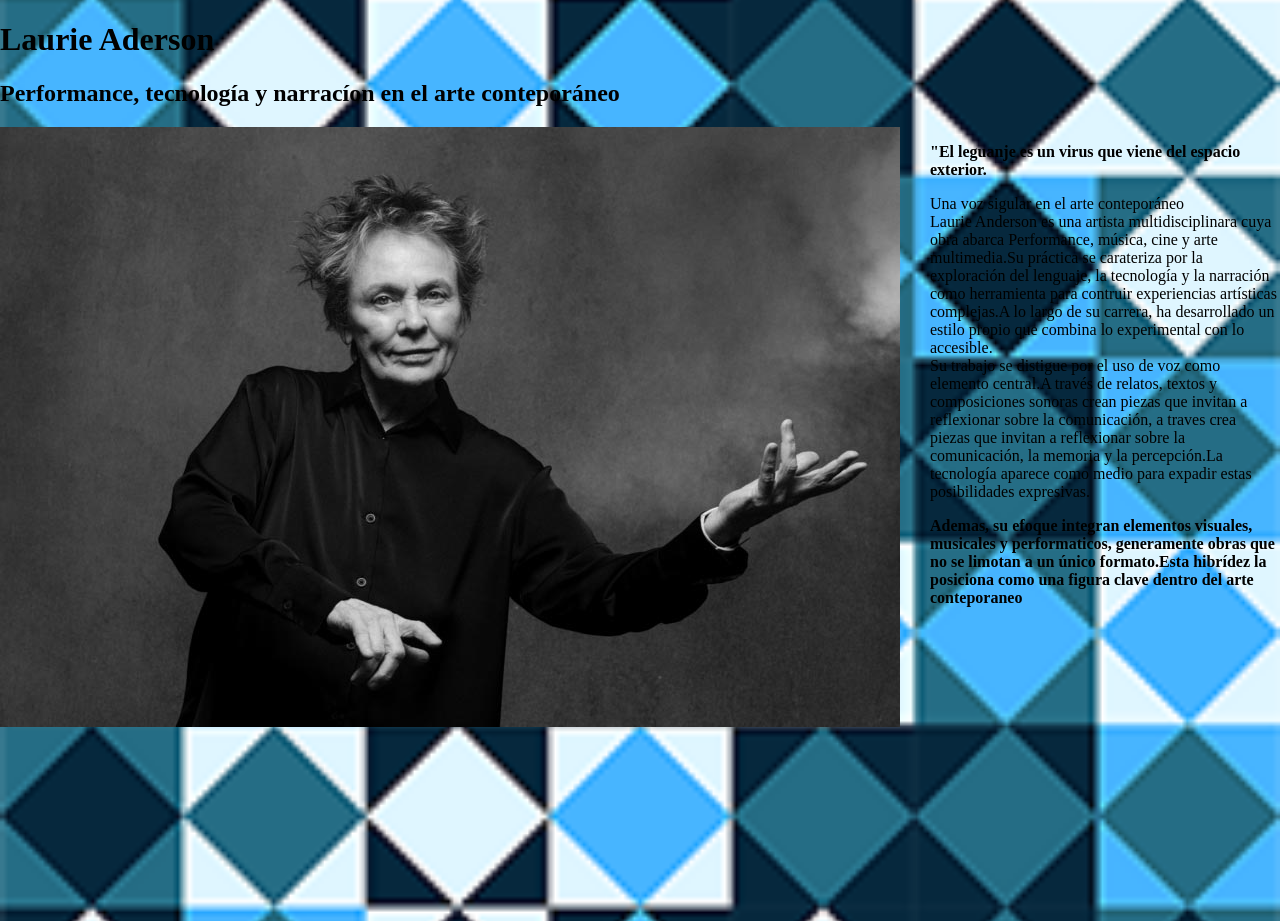
==== index.html @ db7ddc15 "Agregué estructura HTML y CSS, creé index.html y añadí imágenes y carpeta img" ====
<!DOCTYPE html>
<html long="ess">
    <head>
        <meta charset="UTF-8">
        <title>Laurie Aderson</title>
        <link rel="stylesheet" href="estilos.css">
</head>
<body>
    <header>
        <h1>Laurie Aderson</h1>
        <h2>Performance, tecnología y narracíon en el arte conteporáneo</h2>
    </header>
    <main>
        <section class="contenedor">
            <img src="img/anderson-1.jpg" alt="imagen">
            <article class="texto">
                <p><strong>"El leguanje es un virus que viene del espacio exterior.</strong></p>
                <p>Una voz sigular en el arte conteporáneo<br>Laurie Anderson es una artista multidisciplinara cuya obra abarca Performance, música, cine y arte multimedia.Su práctica se carateriza por la exploración del lenguaje, la tecnología y la narración como herramienta para contruir experiencias artísticas complejas.A lo largo de su carrera, ha desarrollado un estilo propio que combina lo experimental con lo accesible.<br>Su trabajo se distigue por el uso de voz como elemento central.A través de relatos, textos y composiciones sonoras crean piezas que invitan a reflexionar sobre la comunicación, a traves crea piezas que invitan a reflexionar sobre la comunicación, la memoria y la percepción.La tecnología aparece como medio para expadir estas posibilidades expresivas.</p>
                <p><strong>Ademas, su efoque integran elementos visuales, musicales y performaticos, generamente obras que no se limotan a un único formato.Esta hibrídez la posiciona como una figura clave dentro del arte conteporaneo</strong></p>  
            </article>
            </section>
            </main>
</body>
</html>
---- estilos.css ----
html,body{
    margin:0;
    width: 100%;
    height: 100%;
}
body{
    background-image:url("img/fondo.png") ;
    background-size: cover;
    background-repeat: no-repeat;
    background-position: center;
}
.contenedor{
    display:flex;
    align-items: flex-start;
    gap:30px;
}
.texto{
    margin-top:-10ox;
}
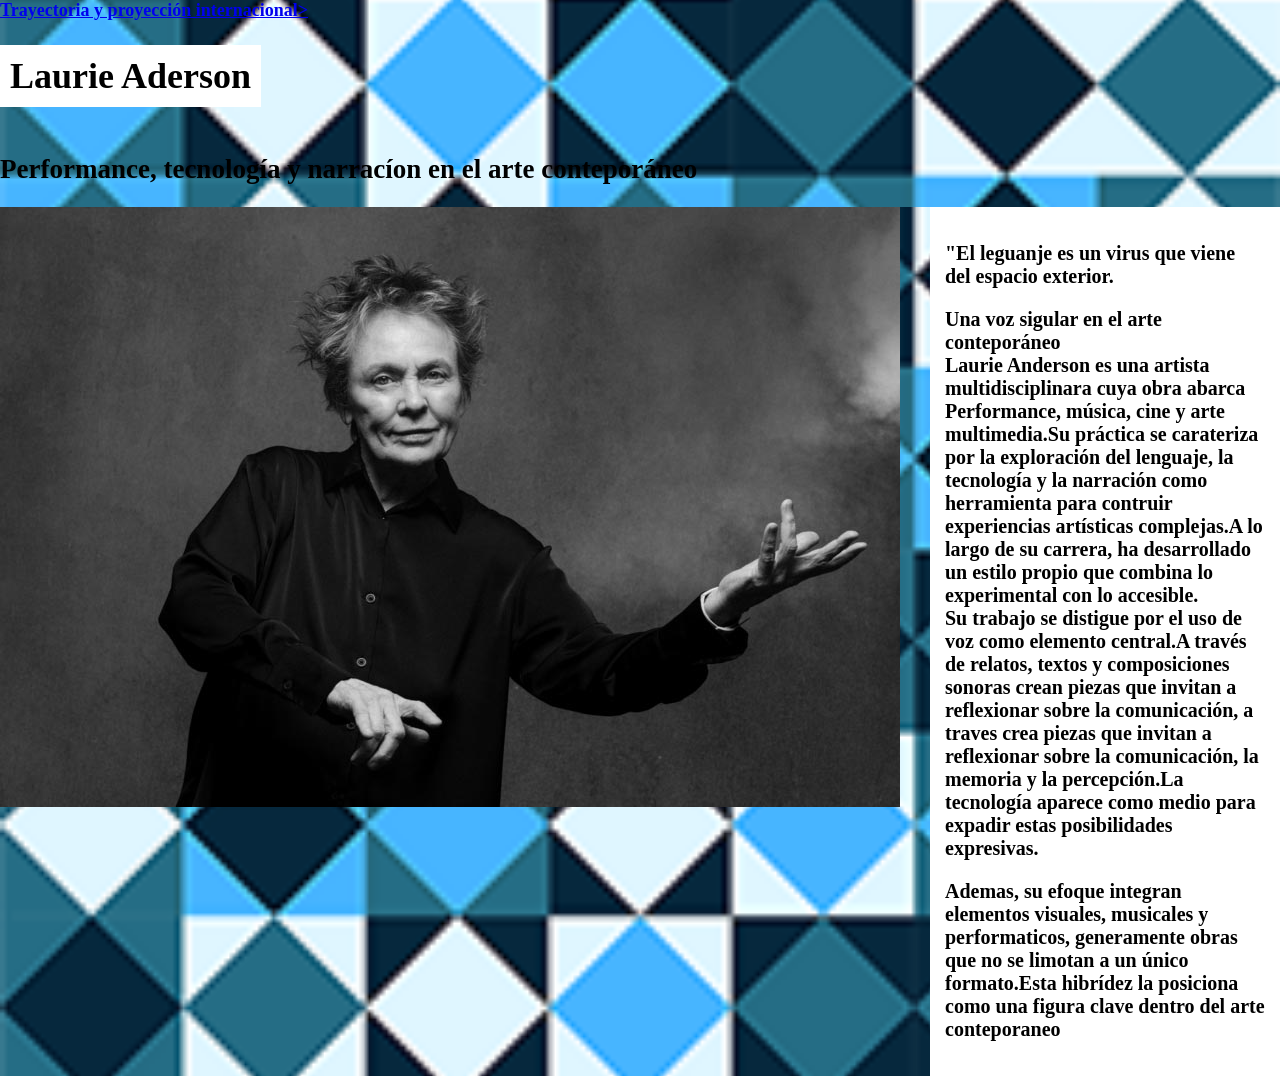
==== commit d3c10546: "mejora en el estilos css: se agregó fondo blanco al texto para mejorar la visibilidad .Además, se in" ====
--- a/index.html
+++ b/index.html
@@ -4,6 +4,7 @@
         <meta charset="UTF-8">
         <title>Laurie Aderson</title>
         <link rel="stylesheet" href="estilos.css">
+        <a href="pagina2.html">Trayectoria y proyección internacional></a>
 </head>
 <body>
     <header>
--- a/estilos.css
+++ b/estilos.css
@@ -16,4 +16,28 @@
 }
 .texto{
     margin-top:-10ox;
+    background-color: white;
+    color:black;
+    padding: 15px;
+    display: inline-block;
+    margin: top 20px;
+}
+body{
+    font-size: 18px;
+    font-weight: bold;
+}
+p{
+    font-size:20px ;
+    font-weight:bold ;
+}
+.contenedor{
+    background-image: url("img/fondo.png");
+    background-size: cover;
+    background-position: center;
+    min-width: 100vh;
+}
+h1 {
+    background-color:white;
+    padding:10px;
+    display:inline-block;
 }
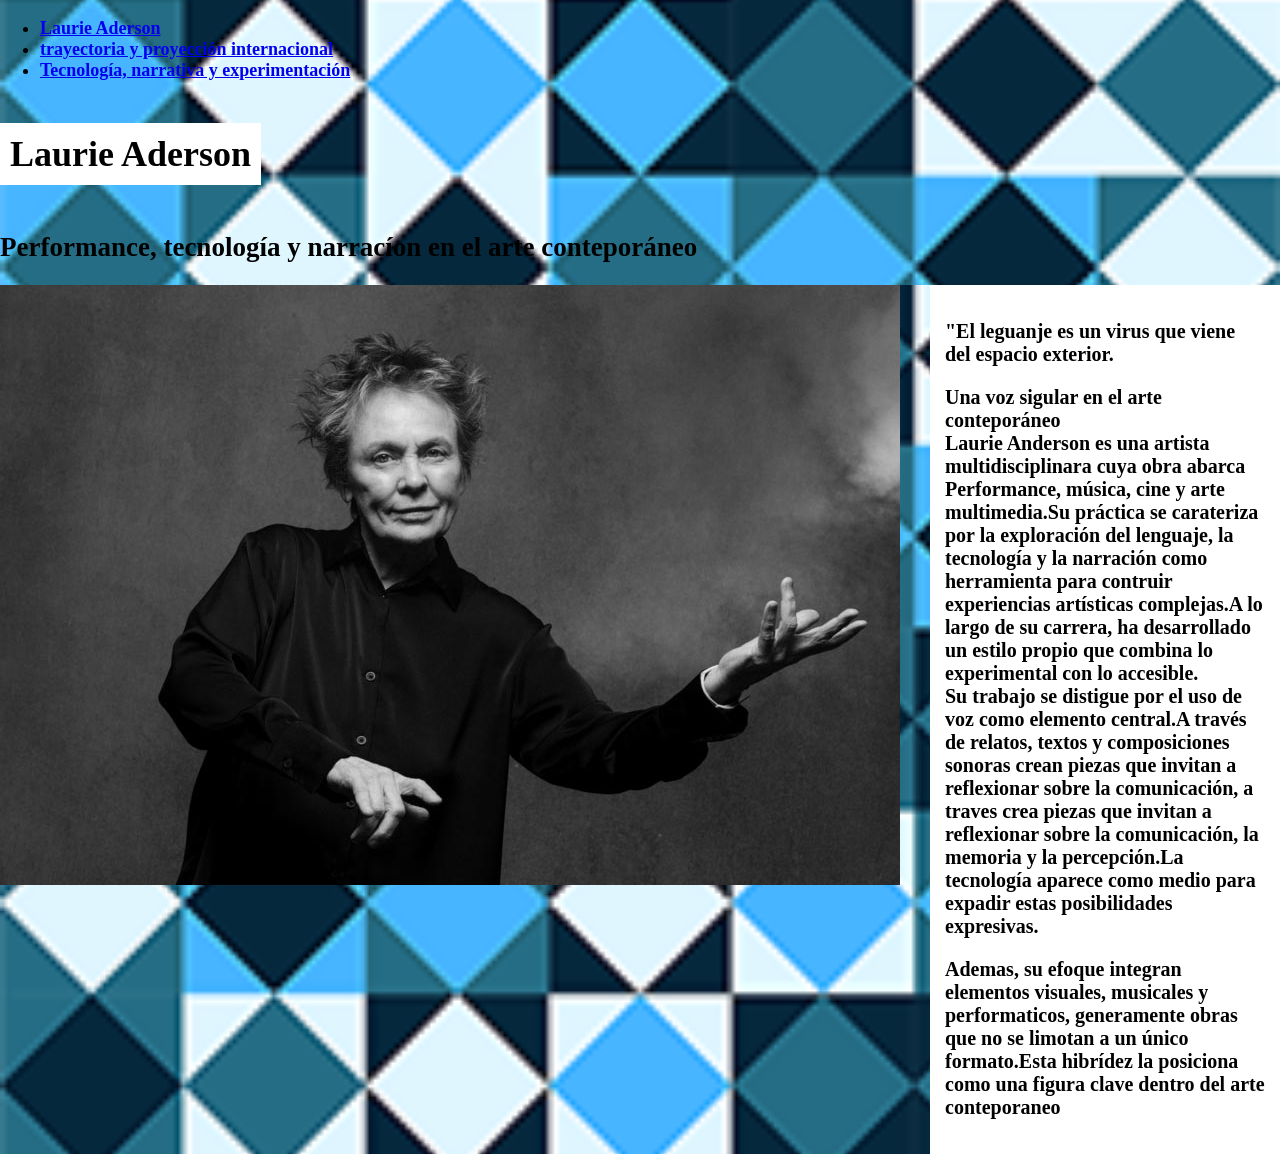
==== commit 17c8fd0d: "Organice la posición de las imágenes en la página y agregue link de mi Gmail también agregue enlaces" ====
--- a/index.html
+++ b/index.html
@@ -4,7 +4,13 @@
         <meta charset="UTF-8">
         <title>Laurie Aderson</title>
         <link rel="stylesheet" href="estilos.css">
-        <a href="pagina2.html">Trayectoria y proyección internacional></a>
+        <nav>
+            <ul>
+                <li> <a href="index.html">Laurie Aderson</a></li>
+                <li> <a href="pagina2.html">trayectoria y proyección internacional </a></li>
+                <li><a href="pagina3.html">Tecnología, narrativa y experimentación</a></li>
+            </ul>
+        </nav>
 </head>
 <body>
     <header>
--- a/estilos.css
+++ b/estilos.css
@@ -40,4 +40,4 @@
     background-color:white;
     padding:10px;
     display:inline-block;
-}+}
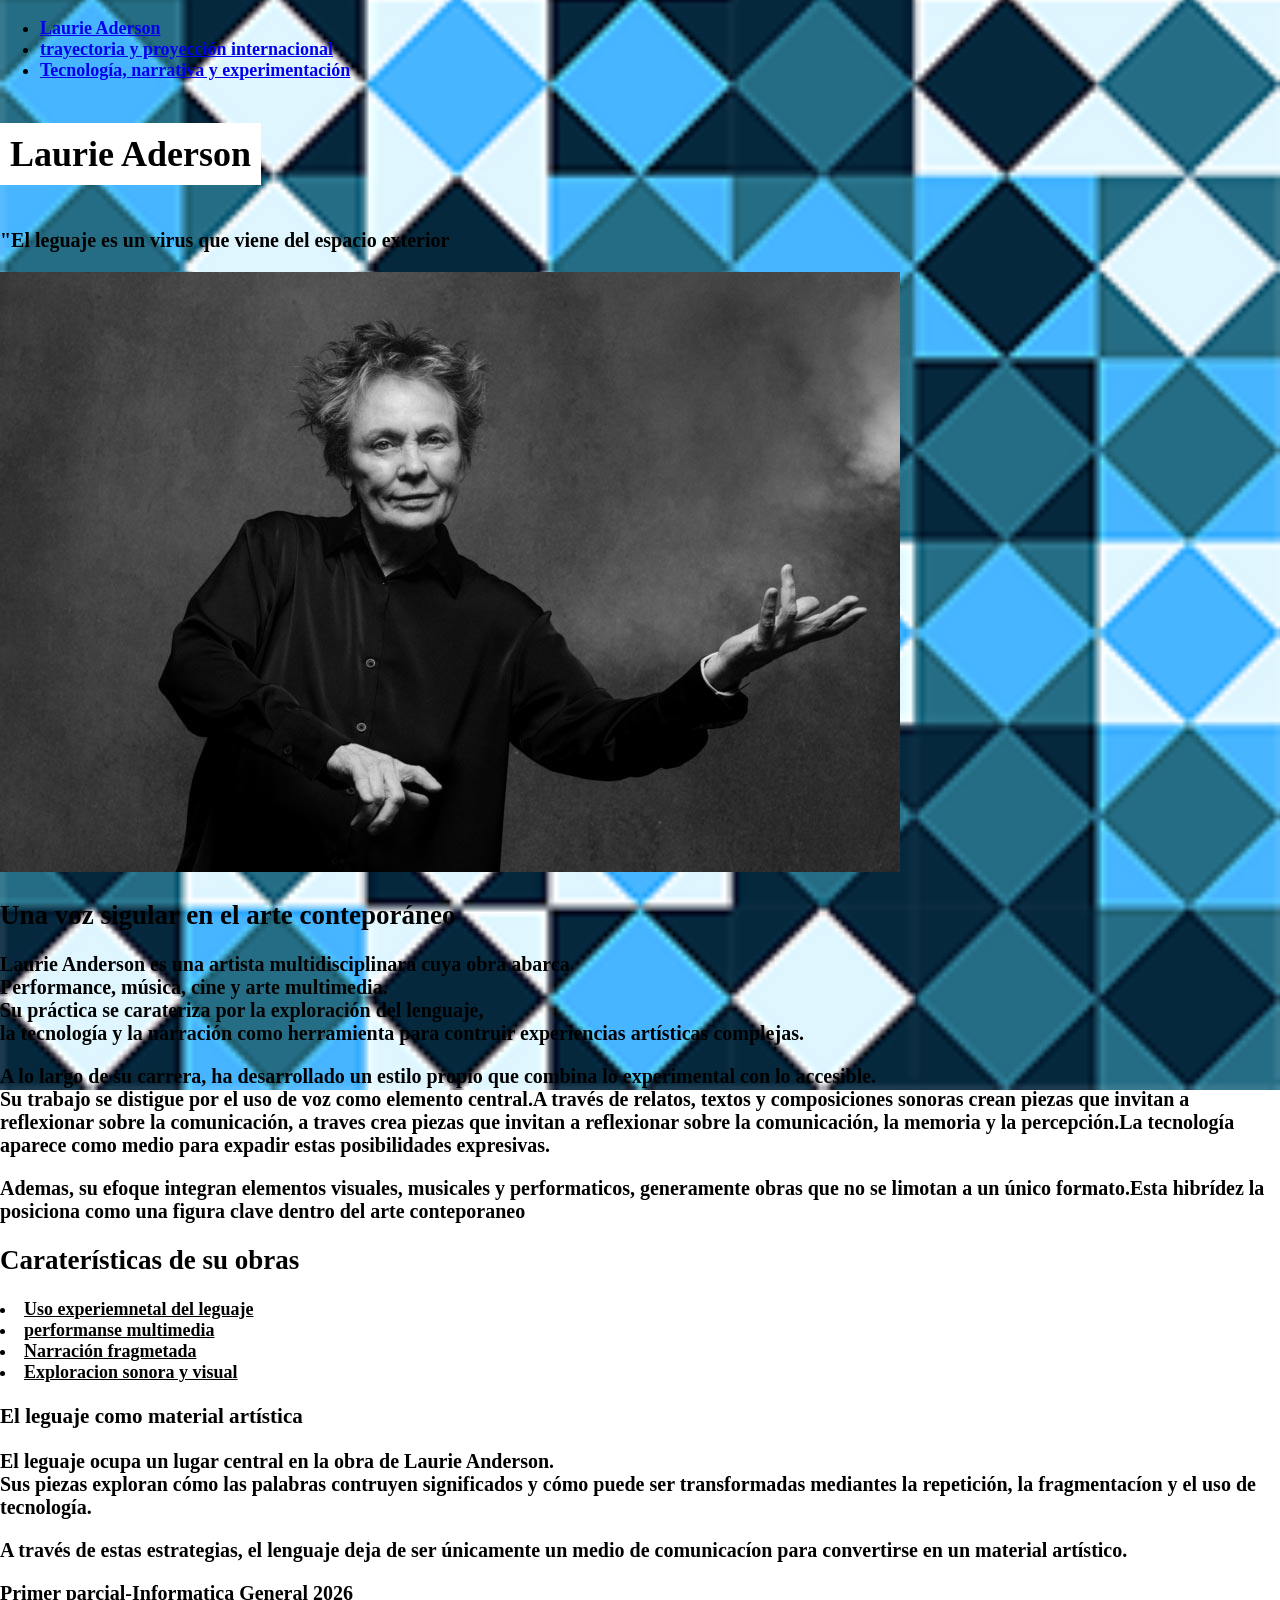
==== commit fd8479ae: "hice una corrección a la estructura HTML y navegación y link de las otras paginas 2, 3." ====
--- a/index.html
+++ b/index.html
@@ -11,21 +11,46 @@
                 <li><a href="pagina3.html">Tecnología, narrativa y experimentación</a></li>
             </ul>
         </nav>
+
 </head>
 <body>
+    <div class="caja">
+        <!--Encabezo-->
     <header>
         <h1>Laurie Aderson</h1>
-        <h2>Performance, tecnología y narracíon en el arte conteporáneo</h2>
+        <p>"El leguaje es un virus que viene del espacio exterior</p>
     </header>
-    <main>
-        <section class="contenedor">
+        <!--contenido ptincipal-->
+        <main>
+
+        <section>
             <img src="img/anderson-1.jpg" alt="imagen">
-            <article class="texto">
-                <p><strong>"El leguanje es un virus que viene del espacio exterior.</strong></p>
-                <p>Una voz sigular en el arte conteporáneo<br>Laurie Anderson es una artista multidisciplinara cuya obra abarca Performance, música, cine y arte multimedia.Su práctica se carateriza por la exploración del lenguaje, la tecnología y la narración como herramienta para contruir experiencias artísticas complejas.A lo largo de su carrera, ha desarrollado un estilo propio que combina lo experimental con lo accesible.<br>Su trabajo se distigue por el uso de voz como elemento central.A través de relatos, textos y composiciones sonoras crean piezas que invitan a reflexionar sobre la comunicación, a traves crea piezas que invitan a reflexionar sobre la comunicación, la memoria y la percepción.La tecnología aparece como medio para expadir estas posibilidades expresivas.</p>
+                <h2>Una voz sigular en el arte conteporáneo</h2>
+                <p>Laurie Anderson es una artista multidisciplinara cuya obra abarca <br>Performance, música, cine y arte multimedia.<br>Su práctica se carateriza por la exploración del lenguaje, 
+                <br>la tecnología y la narración como herramienta para contruir experiencias artísticas complejas.</p>
+                <p>A lo largo de su carrera, ha desarrollado un estilo propio que combina lo experimental con lo accesible.<br>Su trabajo se distigue por el uso de voz como elemento central.A través de relatos, textos y composiciones sonoras crean piezas que invitan a reflexionar sobre la comunicación, a traves crea piezas que invitan a reflexionar sobre la comunicación, la memoria y la percepción.La tecnología aparece como medio para expadir estas posibilidades expresivas.</p>
                 <p><strong>Ademas, su efoque integran elementos visuales, musicales y performaticos, generamente obras que no se limotan a un único formato.Esta hibrídez la posiciona como una figura clave dentro del arte conteporaneo</strong></p>  
-            </article>
+            </section>
+            <section>
+                <h2>Caraterísticas de su obras</h2>
+                <u>
+                    <li>Uso experiemnetal del leguaje </li>
+                    <li>performanse multimedia</li>
+                    <li>Narración fragmetada</li>
+                    <li>Exploracion sonora y visual</li>
+                </u>
+            </section>
+            <section>
+                <h3>El leguaje como material artística</h3>
+                <p>El leguaje ocupa un lugar central en la obra de Laurie Anderson.<br> Sus piezas exploran cómo las palabras contruyen significados y cómo puede ser transformadas mediantes la repetición, la fragmentacíon y el uso de tecnología.</p>
+                <p>A través de estas estrategias, el lenguaje deja de ser únicamente un medio de comunicacíon para convertirse en un material artístico.</p>
+
             </section>
             </main>
+            <!--pie-->
+            <footer>
+                <p>Primer parcial-Informatica General 2026</p>
+            </footer>
+            </div>
 </body>
 </html>
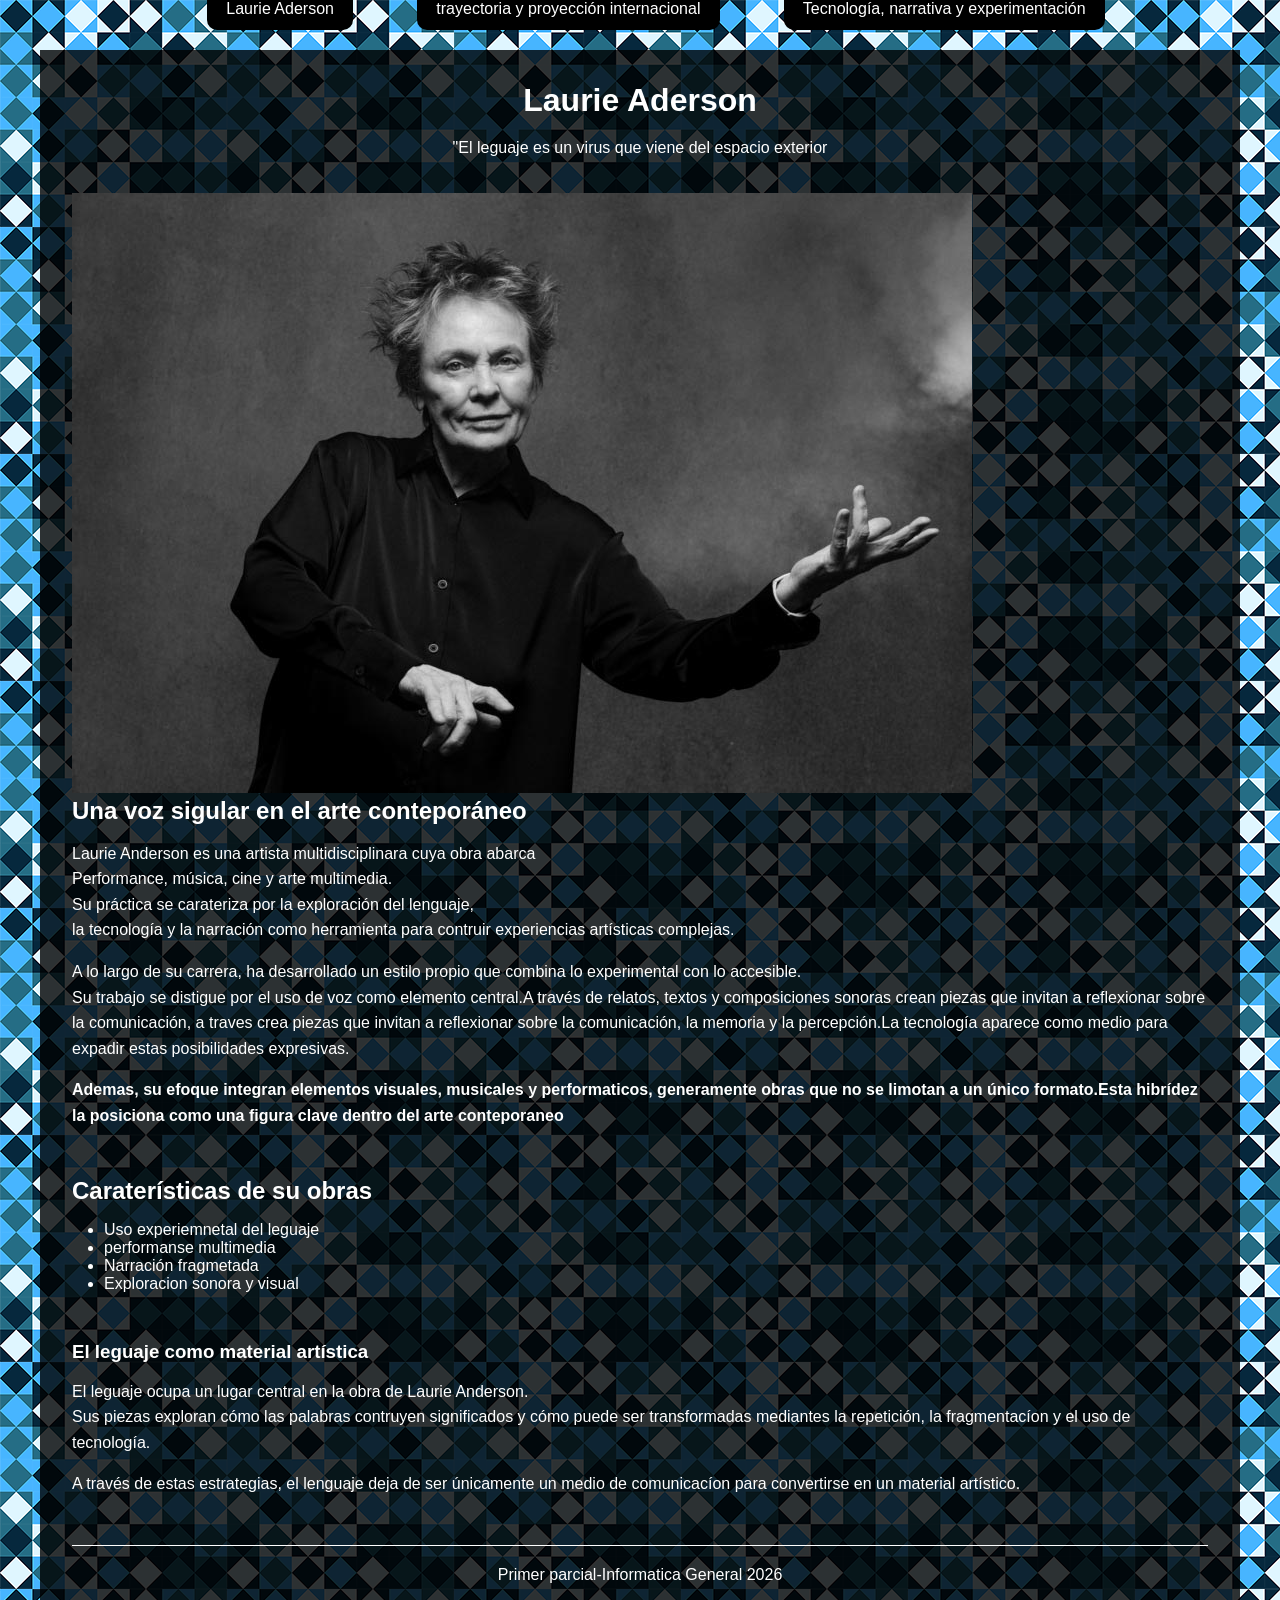
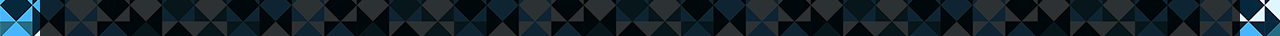
==== commit ccf37b3e: "Ajuste el diseño visual en CSS. Uso se inteligencia artificial: Utilice chatgpt como apoyo para corr" ====
--- a/index.html
+++ b/index.html
@@ -14,7 +14,7 @@
 
 </head>
 <body>
-    <div class="caja">
+    <div class="contenedor">
         <!--Encabezo-->
     <header>
         <h1>Laurie Aderson</h1>
@@ -33,12 +33,12 @@
             </section>
             <section>
                 <h2>Caraterísticas de su obras</h2>
-                <u>
+                <ul>
                     <li>Uso experiemnetal del leguaje </li>
                     <li>performanse multimedia</li>
                     <li>Narración fragmetada</li>
                     <li>Exploracion sonora y visual</li>
-                </u>
+                </ul>
             </section>
             <section>
                 <h3>El leguaje como material artística</h3>
--- a/estilos.css
+++ b/estilos.css
@@ -1,43 +1,72 @@
-html,body{
+*{
     margin:0;
-    width: 100%;
-    height: 100%;
+    padding:0;
+    box-sizing: border-box;
 }
 body{
-    background-image:url("img/fondo.png") ;
-    background-size: cover;
-    background-repeat: no-repeat;
-    background-position: center;
+    background-image:url("img/fondo.png");
+    background-size:cove;
+    font-family:Arial, sans-serif;
 }
 .contenedor{
+    max-width: 1200px;
+    margin:auto;
+    background-color:rgba(0,0,0,0.8);
+    padding: 2rem;
+}
+header{
+    text-align: center;
+    margin-bottom:2rem;
+}
+h1, h2, h3{
+    font-family: "obirtron",sans-serif;
+    margin-bottom:1rem;
+    color:white;
+
+}
+nav{
+    margin-bottom: 2rem;
+}
+nav ul{
     display:flex;
-    align-items: flex-start;
-    gap:30px;
+    justify-content: center;
+    gap:2rem;
+    list-style:none;
+    color:white;
 }
-.texto{
-    margin-top:-10ox;
-    background-color: white;
-    color:black;
-    padding: 15px;
-    display: inline-block;
-    margin: top 20px;
+nav a {
+    text-decoration:none;
+    color:white;
+    background-color: black;
+    padding: 0.8rem 1.2rem;
+    border-radius:10px;
+    transition: 0.3s;
 }
-body{
-    font-size: 18px;
-    font-weight: bold;
+nav a:hover{
+    background-color: deeppink;
+}
+
+section{
+    margin-bottom: 3rem;
 }
 p{
-    font-size:20px ;
-    font-weight:bold ;
+    margin-bottom: 1rem;
+    line-height: 1.6rem;
+    color:white;
+
 }
-.contenedor{
-    background-image: url("img/fondo.png");
-    background-size: cover;
-    background-position: center;
-    min-width: 100vh;
+ul li{
+    margin-left: 2rem;
+    color:white;
 }
-h1 {
-    background-color:white;
-    padding:10px;
-    display:inline-block;
+.imagen{
+    width: 100%;
+    max-width:500px;
+    display:block;
+    margin:1rem auto;
 }
+footer{
+    text-align: center;
+    border-top:1px solid white;
+    padding-top:1rem;
+}
